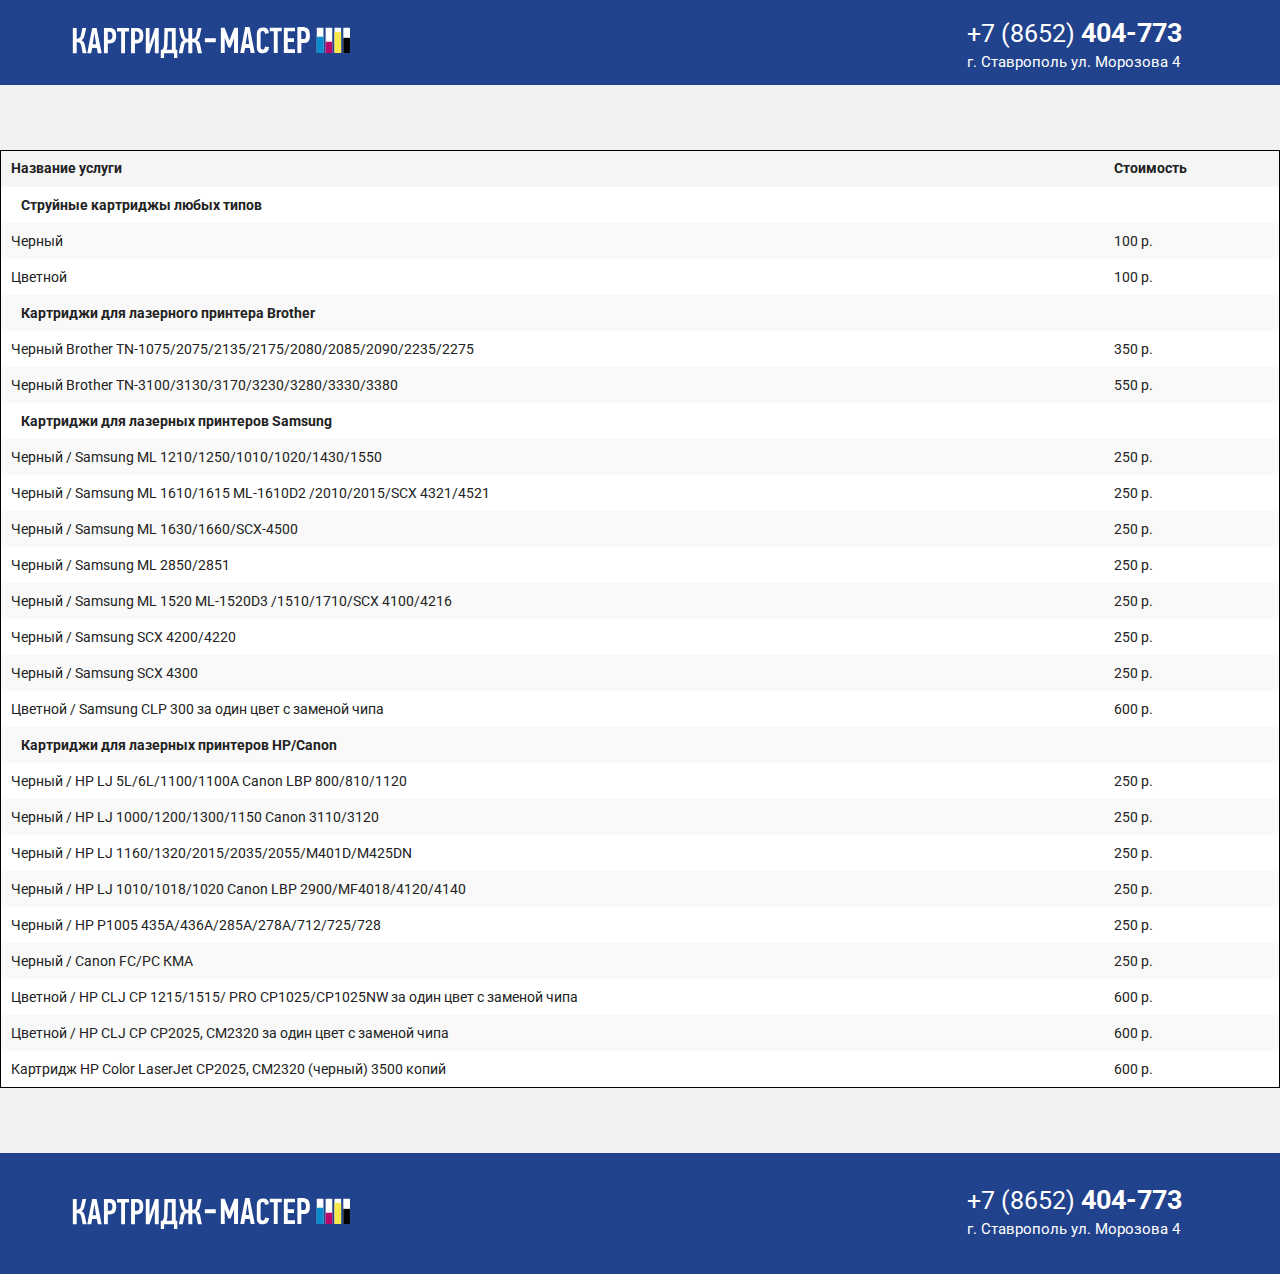
==== price.html @ 8245e564 "1. added price.html page" ====
<!doctype html>
<html lang="ru">
<head>
  <meta charset="UTF-8">
  <meta name="viewport" content="width=device-width, initial-scale=1.0">
  <title>Картридж-Мастер</title>
  <link rel="stylesheet" href="css/foundation.css"/>
  <link href='https://fonts.googleapis.com/css?family=Roboto:300,700,500,400&subset=latin,cyrillic' rel='stylesheet' type='text/css'>
  <link rel="stylesheet" href="css/less.css"/>

  <script src="js/vendor/modernizr.js"></script>
</head>
<body>
    <div class="header-wrapper">
      <div class="header">
        <a class="header__logo" href="/"></a>
        <div class="header__contacts">
          <a href="tel:+78652404773" class="header__contacts-phone">+7&nbsp;(8652)&nbsp;<span class="header__contacts-phone--b">404-773</span></a>
          <p class="header__contacts-address">г. Ставрополь ул. Морозова&nbsp;4</p>
        </div>
      </div>
    </div>
    <div class="price-table-wrapper">
        <table class="price-table">
            <thead class="price-table__header">
                <tr class="price-table__header-row">
                    <td class="price-table__header-cell">Название услуги</td>
                    <td class="price-table__header-cell">Стоимость</td>
                </tr>
            </thead>
            <tbody>
                <tr class="price-table__row price-table__category-row">
                    <td class="price-table__cell price-table__category-cell" colspan="2">Струйные картриджы любых типов</td>
                </tr>
                <tr class="price-table__row">
                    <td class="price-table__cell">Черный</td>
                    <td class="price-table__cell">100 р.</td>
                </tr>
                <tr class="price-table__row">
                    <td class="price-table__cell">Цветной</td>
                    <td class="price-table__cell">100 р.</td>
                </tr>
                <tr class="price-table__row price-table__category-row">
                    <td class="price-table__cell price-table__category-cell" colspan="2">Картриджи для лазерного принтера Brother</td>
                </tr>
                <tr class="price-table__row">
                    <td class="price-table__cell">Черный Brother TN-1075/2075/2135/<wbr>2175/2080/2085/<wbr>2090/2235/2275</td>
                    <td class="price-table__cell">350 р.</td>
                </tr>
                <tr class="price-table__row">
                    <td class="price-table__cell">Черный Brother TN-3100/3130/3170/<wbr>3230/3280/3330/<wbr>3380</td>
                    <td class="price-table__cell">550 р.</td>
                </tr>
                <tr class="price-table__row price-table__category-row">
                    <td class="price-table__cell price-table__category-cell" colspan="2">Картриджи для лазерных принтеров Samsung</td>
                </tr>
                <tr class="price-table__row">
                    <td class="price-table__cell">Черный / Samsung ML 1210/1250/1010/<wbr>1020/1430/1550</td>
                    <td class="price-table__cell">250 р.</td>
                </tr>
                <tr class="price-table__row">
                    <td class="price-table__cell">Черный / Samsung ML 1610/1615 ML-1610D2<wbr> /2010/2015/SCX<wbr> 4321/4521</td>
                    <td class="price-table__cell">250 р.</td>
                </tr>
                <tr class="price-table__row">
                    <td class="price-table__cell">Черный / Samsung ML 1630/1660/SCX-4500</td>
                    <td class="price-table__cell">250 р.</td>
                </tr>
                <tr class="price-table__row">
                    <td class="price-table__cell">Черный / Samsung ML 2850/2851</td>
                    <td class="price-table__cell">250 р.</td>
                </tr>
                <tr class="price-table__row">
                    <td class="price-table__cell">Черный / Samsung ML 1520 ML-1520D3 <wbr>/1510/1710/SCX<wbr> 4100/4216</td>
                    <td class="price-table__cell">250 р.</td>
                </tr>
                <tr class="price-table__row">
                    <td class="price-table__cell">Черный / Samsung SCX 4200/4220</td>
                    <td class="price-table__cell">250 р.</td>
                </tr>
                <tr class="price-table__row">
                    <td class="price-table__cell">Черный / Samsung SCX 4300</td>
                    <td class="price-table__cell">250 р.</td>
                </tr>
                <tr class="price-table__row">
                    <td class="price-table__cell">Цветной / Samsung CLP 300 за один цвет с заменой чипа</td>
                    <td class="price-table__cell">600 р.</td>
                </tr>
                <tr class="price-table__row price-table__category-row">
                    <td class="price-table__cell price-table__category-cell" colspan="2">Картриджи для лазерных принтеров HP/Canon</td>
                </tr>
                <tr class="price-table__row">
                    <td class="price-table__cell">Черный / HP LJ 5L/6L/1100/1100А<wbr> Canon LBP 800/810/1120</td>
                    <td class="price-table__cell">250 р.</td>
                </tr>
                <tr class="price-table__row">
                    <td class="price-table__cell">Черный / HP LJ 1000/1200/1300/1150<wbr> Canon 3110/3120</td>
                    <td class="price-table__cell">250 р.</td>
                </tr>
                <tr class="price-table__row">
                    <td class="price-table__cell">Черный / HP LJ 1160/1320/2015/<wbr>2035/2055/M401D/<wbr>M425DN</td>
                    <td class="price-table__cell">250 р.</td>
                </tr>
                <tr class="price-table__row">
                    <td class="price-table__cell">Черный / HP LJ 1010/1018/1020<wbr> Canon LBP 2900/MF4018/4120/4140</td>
                    <td class="price-table__cell">250 р.</td>
                </tr>
                <tr class="price-table__row">
                    <td class="price-table__cell">Черный / HP P1005 435A/436A/285A/<wbr>278A/712/725/<wbr>728</td>
                    <td class="price-table__cell">250 р.</td>
                </tr>
                <tr class="price-table__row">
                    <td class="price-table__cell">Черный / Canon FC/PC КМА</td>
                    <td class="price-table__cell">250 р.</td>
                </tr>
                <tr class="price-table__row">
                    <td class="price-table__cell">Цветной / НР CLJ CP 1215/1515/ PRO CP1025/CP1025NW за один цвет с заменой чипа</td>
                    <td class="price-table__cell">600 р.</td>
                </tr>
                <tr class="price-table__row">
                    <td class="price-table__cell">Цветной / НР CLJ CP CP2025, CM2320 за один цвет с заменой чипа</td>
                    <td class="price-table__cell">600 р.</td>
                </tr>
                <tr class="price-table__row">
                    <td class="price-table__cell">Картридж HP Color LaserJet CP2025, CM2320 (черный) 3500 копий</td>
                    <td class="price-table__cell">600 р.</td>
                </tr>
            </tbody>
        </table>
    </div>
    <div class="footer-wrapper">
        <div class="footer">
            <div class="footer__logo"></div>
            <div class="footer__contacts">
                <a href="tel:+78652404773" class="footer__contacts-phone">+7&nbsp;(8652)&nbsp;<span class="footer__contacts-phone--b">404-773</span></a>
                <p class="footer__contacts-address">г. Ставрополь ул. Морозова 4</p>
            </div>
        </div>
    </div>
</body>
</html>
---- css/less.css ----
.font-we-use {
  font-family: 'Roboto', 'Helvetica Neue', Helvetica, Arial, sans-serif;
}
body {
  font-family: 'Roboto', 'Helvetica Neue', Helvetica, Arial, sans-serif;
}
.inline {
  vertical-align: top;
  display: -moz-inline-stack;
  display: inline-block;
  zoom: 1;
  *display: inline;
}
.header-wrapper {
  background: #21428c;
}
.header {
  position: relative;
  max-width: 1280px;
  height: 85px;
  margin: 0 auto;
}
.header__logo {
  display: block;
  width: 280px;
  height: 85px;
  margin-left: 71px;
  background: url('../img/logo.svg') no-repeat center center;
}
.header__contacts {
  position: absolute;
  top: 20px;
  right: 98px;
  font-family: 'Roboto', 'Helvetica Neue', Helvetica, Arial, sans-serif;
  color: #ffffff;
}
.header__contacts-phone {
  margin: 0;
  font-size: 25px;
  line-height: 27px;
  text-decoration: none;
  color: #ffffff;
}
.header__contacts-phone--b {
  font-weight: bold;
  font-size: 27px;
  line-height: 25px;
}
.header__contacts-address {
  margin: 6px 0 0;
  font-size: 15px;
  line-height: 15px;
}
.price-wrapper {
  position: relative;
  height: 540px;
  background: url('../img/price_back.jpg') no-repeat center center;
  background-size: cover;
}
.price {
  position: relative;
  max-width: 1280px;
  margin: 0 auto;
  height: 100%;
}
.price-block {
  position: absolute;
  top: 0;
  bottom: 0;
  margin: auto;
  right: 102px;
  width: 440px;
  height: 400px;
  padding: 40px;
  background: #ffffff;
}
.price-block__header {
  margin: 0;
  font-size: 30px;
  line-height: 30px;
  font-family: 'Roboto', 'Helvetica Neue', Helvetica, Arial, sans-serif;
  font-style: normal;
  font-weight: normal;
}
.price-block__line {
  width: 344px;
  height: 2px;
  margin-top: 19px;
  /* Permalink - use to edit and share this gradient: http://colorzilla.com/gradient-editor/#00ffff+25,ff00ff+25,ff00ff+50,ffff00+50,ffff00+75,000000+75,000000+75 */
  background: #00ffff;
  /* Old browsers */
  background: -moz-linear-gradient(left, #00ffff 25%, #ff00ff 25%, #ff00ff 50%, #ffff00 50%, #ffff00 75%, #000000 75%, #000000 75%);
  /* FF3.6+ */
  background: -webkit-gradient(linear, left top, right top, color-stop(25%, #00ffff), color-stop(25%, #ff00ff), color-stop(50%, #ff00ff), color-stop(50%, #ffff00), color-stop(75%, #ffff00), color-stop(75%, #000000), color-stop(75%, #000000));
  /* Chrome,Safari4+ */
  background: -webkit-linear-gradient(left, #00ffff 25%, #ff00ff 25%, #ff00ff 50%, #ffff00 50%, #ffff00 75%, #000000 75%, #000000 75%);
  /* Chrome10+,Safari5.1+ */
  background: -o-linear-gradient(left, #00ffff 25%, #ff00ff 25%, #ff00ff 50%, #ffff00 50%, #ffff00 75%, #000000 75%, #000000 75%);
  /* Opera 11.10+ */
  background: -ms-linear-gradient(left, #00ffff 25%, #ff00ff 25%, #ff00ff 50%, #ffff00 50%, #ffff00 75%, #000000 75%, #000000 75%);
  /* IE10+ */
  background: linear-gradient(to right, #00ffff 25%, #ff00ff 25%, #ff00ff 50%, #ffff00 50%, #ffff00 75%, #000000 75%, #000000 75%);
  /* W3C */
  filter: progid:DXImageTransform.Microsoft.gradient(startColorstr='#00ffff', endColorstr='#000000', GradientType=1);
  /* IE6-9 */
}
.price-block__text {
  display: block;
  margin: 28px 0 0;
  font-size: 18px;
  line-height: 23px;
  font-family: 'Roboto', 'Helvetica Neue', Helvetica, Arial, sans-serif;
}
.price-block__text--b {
  font-weight: bold;
}
.price-block__btn {
  display: block;
  margin: 35px auto 0;
  width: 287px;
  height: 56px;
  background: #21428c;
  box-sizing: border-box;
  color: #ffffff;
  font-size: 19px;
  line-height: 19px;
  padding: 19px 0 20px;
  text-align: center;
  text-decoration: none;
}
.brands-wrapper {
  background: #21428c;
}
.brands {
  max-width: 925px;
  min-height: 205px;
  margin: 0 auto;
  padding: 44px 0;
  text-align: center;
}
.brands__item {
  vertical-align: top;
  display: -moz-inline-stack;
  display: inline-block;
  zoom: 1;
  *display: inline;
  height: 40px;
  margin-top: 16px;
  background: url('../img/printer_logos.svg') no-repeat;
}
.brands__item-hp {
  width: 40px;
  background-position: 0 0;
}
.brands__item-canon {
  width: 110px;
  background-position: -60px 0;
}
.brands__item-brother {
  width: 100px;
  background-position: -180px 0;
}
.brands__item-epson {
  width: 105px;
  background-position: -295px 0;
}
.brands__item-xerox {
  width: 125px;
  background-position: -415px 0;
}
.brands__item-samsung {
  width: 125px;
  background-position: -555px 0;
}
.brands__item-kyocera {
  width: 125px;
  background-position: -695px 0;
}
.brands__item-oki {
  width: 80px;
  background-position: -835px 0;
}
.brands__item-konica {
  width: 175px;
  background-position: 0 -65px;
}
.brands__item-sharp {
  width: 110px;
  background-position: -180px -65px;
}
.brands__item-lexmark {
  width: 125px;
  background-position: -300px -65px;
}
.brands__item-panasonic {
  width: 135px;
  background-position: -435px -65px;
}
.brands__item-ricoh {
  width: 110px;
  background-position: -580px -65px;
}
.brands__item-mimaki {
  width: 110px;
  background-position: -695px -65px;
}
.brands__item-toshiba {
  width: 120px;
  background-position: -810px -65px;
}
.advantages {
  padding: 75px 0;
  min-height: 100px;
  background: #fdfef8;
  font-family: 'Roboto', 'Helvetica Neue', Helvetica, Arial, sans-serif;
}
.advantages__header {
  font-family: 'Roboto', 'Helvetica Neue', Helvetica, Arial, sans-serif;
  position: relative;
  width: 215px;
  height: 53px;
  margin: 0 auto;
  font-size: 30px;
  line-height: 30px;
  font-style: normal;
  font-weight: normal;
}
.advantages__header:after {
  position: absolute;
  content: "";
  display: block;
  top: 51px;
  left: 0px;
  right: 0px;
  margin: 0 auto;
  width: 71px;
  height: 2px;
  background: #21428c;
}
.advantages__container {
  max-width: 1280px;
  padding-top: 47px;
  margin: 0 auto;
  text-align: center;
}
.advantages__item {
  vertical-align: top;
  display: -moz-inline-stack;
  display: inline-block;
  zoom: 1;
  *display: inline;
  width: 351px;
  height: 275px;
  margin: 0 35px;
}
.advantages__item-header {
  display: block;
  margin: 32px 0 0;
  font-weight: 300;
  font-size: 25px;
  line-height: 25px;
  text-align: center;
  font-family: 'Roboto', 'Helvetica Neue', Helvetica, Arial, sans-serif;
}
.advantages__item-text {
  display: block;
  margin: 12px 0 0;
  font-weight: 300;
  font-size: 17px;
  line-height: 20px;
  text-align: center;
  font-family: 'Roboto', 'Helvetica Neue', Helvetica, Arial, sans-serif;
}
.advantages__item-icon {
  width: 120px;
  height: 120px;
  margin: 0 auto;
}
.advantages__item-icon-1 {
  background: url('../img/icons/01.svg') no-repeat;
}
.advantages__item-icon-2 {
  background: url('../img/icons/02.svg') no-repeat;
}
.advantages__item-icon-3 {
  background: url('../img/icons/03.svg') no-repeat;
}
.advantages__item-icon-4 {
  background: url('../img/icons/04.svg') no-repeat;
}
.advantages__item-icon-5 {
  background: url('../img/icons/05.svg') no-repeat;
}
.advantages__item-icon-6 {
  background: url('../img/icons/06.svg') no-repeat;
}
.request-wrapper {
  min-height: 455px;
  padding: 65px 0;
  background: #f2f2f2;
}
.request {
  width: 351px;
  margin: 0 auto;
}
.request__header {
  margin: 0 0 37px 0;
  font-size: 30px;
  line-height: 30px;
  text-align: center;
  font-family: 'Roboto', 'Helvetica Neue', Helvetica, Arial, sans-serif;
  font-style: normal;
  font-weight: normal;
}
.request-form__input {
  width: 351px;
  height: 58px;
  padding: 22px 24px;
  border: 1px solid #21428c;
  font-weight: 300;
  font-size: 18px;
  line-height: 22px;
  font-family: 'Roboto', 'Helvetica Neue', Helvetica, Arial, sans-serif;
  outline-style: none;
  -webkit-border-radius: 0;
  -moz-border-radius: 0;
  border-radius: 0;
}
.request-form__input-tel {
  margin-top: 19px;
}
.request-form__name.error > .request-form__input {
  border: 1px solid #f04124;
}
.request-form__tel.error > .request-form__input {
  border: 1px solid #f04124;
}
.request-form__btn {
  display: block;
  margin: 35px auto 0;
  width: 351px;
  height: 56px;
  background: #21428c;
  box-sizing: border-box;
  color: #ffffff;
  font-size: 19px;
  line-height: 19px;
  padding: 19px 0 20px;
  text-align: center;
  text-decoration: none;
}
.request__line {
  height: 2px;
  /* Permalink - use to edit and share this gradient: http://colorzilla.com/gradient-editor/#00ffff+25,ff00ff+25,ff00ff+50,ffff00+50,ffff00+75,000000+75,000000+75 */
  background: #00ffff;
  /* Old browsers */
  background: -moz-linear-gradient(left, #00ffff 25%, #ff00ff 25%, #ff00ff 50%, #ffff00 50%, #ffff00 75%, #000000 75%, #000000 75%);
  /* FF3.6+ */
  background: -webkit-gradient(linear, left top, right top, color-stop(25%, #00ffff), color-stop(25%, #ff00ff), color-stop(50%, #ff00ff), color-stop(50%, #ffff00), color-stop(75%, #ffff00), color-stop(75%, #000000), color-stop(75%, #000000));
  /* Chrome,Safari4+ */
  background: -webkit-linear-gradient(left, #00ffff 25%, #ff00ff 25%, #ff00ff 50%, #ffff00 50%, #ffff00 75%, #000000 75%, #000000 75%);
  /* Chrome10+,Safari5.1+ */
  background: -o-linear-gradient(left, #00ffff 25%, #ff00ff 25%, #ff00ff 50%, #ffff00 50%, #ffff00 75%, #000000 75%, #000000 75%);
  /* Opera 11.10+ */
  background: -ms-linear-gradient(left, #00ffff 25%, #ff00ff 25%, #ff00ff 50%, #ffff00 50%, #ffff00 75%, #000000 75%, #000000 75%);
  /* IE10+ */
  background: linear-gradient(to right, #00ffff 25%, #ff00ff 25%, #ff00ff 50%, #ffff00 50%, #ffff00 75%, #000000 75%, #000000 75%);
  /* W3C */
  filter: progid:DXImageTransform.Microsoft.gradient(startColorstr='#00ffff', endColorstr='#000000', GradientType=1);
  /* IE6-9 */
}
.map {
  height: 400px;
}
.footer-wrapper {
  background: #21428c;
}
.footer {
  position: relative;
  max-width: 1280px;
  height: 121px;
  margin: 0 auto;
}
.footer__logo {
  width: 280px;
  height: 121px;
  margin-left: 71px;
  background: url('../img/logo.svg') no-repeat center center;
}
.footer__contacts {
  position: absolute;
  top: 34px;
  right: 98px;
  font-family: 'Roboto', sans-serif;
  color: #ffffff;
}
.footer__contacts-phone {
  margin: 0;
  font-size: 25px;
  line-height: 27px;
  text-decoration: none;
  color: #ffffff;
}
.footer__contacts-phone--b {
  font-weight: bold;
  font-size: 27px;
  line-height: 25px;
}
.footer__contacts-address {
  margin: 6px 0 0;
  font-size: 15px;
  line-height: 15px;
}
@media screen and (min-width: 780px) and (max-width: 1000px) {
  .advantages__item {
    width: 275px;
    margin: 0 25px;
  }
}
@media screen and (min-width: 621px) and (max-width: 780px) {
  .header {
    max-width: 780px;
    min-width: 621px;
  }
  .header__logo {
    vertical-align: top;
    display: -moz-inline-stack;
    display: inline-block;
    zoom: 1;
    *display: inline;
    margin-left: 34px;
  }
  .header__contacts {
    right: 66px;
  }
  .footer {
    max-width: 780px;
    min-width: 621px;
  }
  .footer__logo {
    vertical-align: top;
    display: -moz-inline-stack;
    display: inline-block;
    zoom: 1;
    *display: inline;
    margin-left: 34px;
  }
  .footer__contacts {
    right: 66px;
  }
  .price-wrapper {
    height: 410px;
  }
  .price-block {
    position: absolute;
    top: 0;
    bottom: 0;
    margin: auto;
    right: 60px;
    width: 364px;
    height: 356px;
    padding: 25px;
  }
  .price-block__header {
    font-size: 29px;
    line-height: 29px;
  }
  .price-block__line {
    width: 311px;
  }
  .price-block__text {
    font-size: 17px;
    font-weight: 300;
  }
  .price-block__btn {
    width: 259px;
    margin: 25px auto 0;
  }
  .brands {
    padding: 44px 20px;
  }
  .brands__item {
    margin-top: 5px;
  }
  .advantages__item {
    width: 275px;
    margin: 0 15px;
  }
  .advantages__item-header {
    margin: 12px 0 0;
  }
}
@media screen and (min-width: 480px) and (max-width: 620px) {
  .header {
    max-width: 620px;
    min-width: 480px;
    height: auto;
  }
  .header__logo {
    display: block;
    margin: 0 auto;
  }
  .header__contacts {
    display: block;
    position: static;
    height: 85px;
    margin: 0 auto;
    background: #000;
  }
  .header__contacts-phone {
    display: block;
    position: absolute;
    top: 115px;
    right: 35px;
    font-size: 25px;
    line-height: 27px;
  }
  .header__contacts-phone--b {
    font-weight: bold;
    font-size: 27px;
    line-height: 25px;
  }
  .header__contacts-address {
    display: block;
    position: absolute;
    top: 105px;
    left: 25px;
    width: 175px;
    margin: 0;
    font-size: 22px;
    line-height: 22px;
    font-weight: 300;
  }
  .footer {
    max-width: 620px;
    min-width: 480px;
    height: auto;
  }
  .footer__logo {
    display: block;
    margin: 0 auto;
    height: 98px;
  }
  .footer__contacts {
    display: block;
    position: static;
    height: 132px;
    margin: 0 auto;
    background: #000;
  }
  .footer__contacts-phone {
    display: block;
    padding-top: 32px;
    text-align: center;
    font-size: 38px;
    line-height: 38px;
  }
  .footer__contacts-phone--b {
    font-weight: bold;
    font-size: 38px;
    line-height: 38px;
  }
  .footer__contacts-address {
    display: block;
    width: auto;
    margin: 12px 0 0;
    text-align: center;
    font-size: 22px;
    line-height: 22px;
    font-weight: 300;
  }
  .price-wrapper {
    height: 410px;
  }
  .price-block {
    position: absolute;
    top: 0;
    bottom: 0;
    margin: auto;
    right: 60px;
    width: 364px;
    height: 356px;
    padding: 25px;
  }
  .price-block__header {
    font-size: 29px;
    line-height: 29px;
  }
  .price-block__line {
    width: 311px;
  }
  .price-block__text {
    font-size: 17px;
    font-weight: 300;
  }
  .price-block__btn {
    width: 259px;
    margin: 25px auto 0;
  }
  .brands {
    padding: 44px 20px;
  }
  .brands__item {
    margin-top: 5px;
  }
  .advantages {
    padding: 44px 0;
  }
  .advantages__item {
    width: 275px;
    margin: 0 15px;
  }
  .advantages__item-header {
    margin: 12px 0 0;
  }
  .request-wrapper {
    padding: 44px 0;
  }
}
@media screen and (max-width: 480px) {
  .header {
    min-width: 320px;
    height: auto;
  }
  .header__logo {
    display: block;
    margin: 0 auto;
  }
  .header__contacts {
    display: block;
    position: static;
    min-width: 320px;
    max-width: 480px;
    height: 85px;
    margin: 0 auto;
    background: #000;
  }
  .header__contacts-phone {
    display: block;
    position: absolute;
    top: 115px;
    right: 25px;
    font-size: 20px;
    line-height: 22px;
  }
  .header__contacts-phone--b {
    font-weight: bold;
    font-size: 22px;
    line-height: 20px;
  }
  .header__contacts-address {
    display: block;
    position: absolute;
    top: 110px;
    left: 25px;
    width: 130px;
    margin: 0;
    font-size: 17px;
    line-height: 17px;
    font-weight: 300;
  }
  .footer {
    min-width: 320px;
    height: auto;
  }
  .footer__logo {
    display: block;
    margin: 0 auto;
    height: 98px;
  }
  .footer__contacts {
    display: block;
    position: static;
    height: 132px;
    margin: 0 auto;
    background: #000;
  }
  .footer__contacts-phone {
    display: block;
    padding-top: 32px;
    text-align: center;
    font-size: 38px;
    line-height: 38px;
  }
  .footer__contacts-phone--b {
    font-weight: bold;
    font-size: 38px;
    line-height: 38px;
  }
  .footer__contacts-address {
    display: block;
    width: auto;
    margin: 12px 0 0;
    text-align: center;
    font-size: 22px;
    line-height: 22px;
    font-weight: 300;
  }
  .price-wrapper {
    height: auto;
  }
  .price {
    padding: 25px 0;
  }
  .price-block {
    position: static;
    width: auto;
    max-width: 364px;
    min-width: 320px;
    height: auto;
    min-height: 356px;
    padding: 0 0 25px 0;
    margin: 0 auto;
  }
  .price-block__header {
    padding: 25px;
    font-size: 29px;
    line-height: 29px;
  }
  .price-block__line {
    width: auto;
    max-width: 480px;
    min-width: 320px;
    margin: 0;
  }
  .price-block__text {
    padding: 25px 25px 0;
    margin: 0;
    font-size: 17px;
    font-weight: 300;
  }
  .price-block__btn {
    width: auto;
    max-width: 259px;
    margin: 25px auto 0;
  }
  .brands {
    padding: 44px 20px;
  }
  .brands__item {
    margin-top: 5px;
  }
  .advantages__item {
    width: auto;
    max-width: 370px;
    min-width: 320px;
    height: auto;
    min-height: 275px;
    margin: 15px 0 0;
  }
  .advantages__item-header {
    margin: 0;
  }
  .advantages__item-text {
    margin-top: 28px;
  }
  .request {
    width: auto;
    max-width: 351px;
    min-width: 320px;
  }
  .request-form__input {
    display: block;
    width: 100%;
    max-width: 351px;
    min-width: 320px;
    margin: 0 auto;
  }
  .request-form__input-tel {
    margin-top: 19px;
  }
  .request-form__btn {
    width: auto;
    max-width: 351px;
    min-width: 320px;
  }
}
@media screen and (max-width: 360px) {
  .header {
    min-width: 320px;
    height: auto;
  }
  .header__logo {
    display: block;
    margin: 0 auto;
  }
  .header__contacts {
    display: block;
    position: static;
    min-width: 320px;
    max-width: 480px;
    height: 85px;
    margin: 0 auto;
    background: #000;
  }
  .header__contacts-phone {
    display: block;
    position: absolute;
    top: 117px;
    right: 15px;
    font-size: 17px;
    line-height: 19px;
  }
  .header__contacts-phone--b {
    font-weight: bold;
    font-size: 19px;
    line-height: 17px;
  }
  .header__contacts-address {
    display: block;
    position: absolute;
    top: 112px;
    left: 15px;
    width: 130px;
    margin: 0;
    font-size: 14px;
    line-height: 14px;
    font-weight: 300;
  }
  .footer {
    min-width: 320px;
    height: auto;
  }
  .footer__logo {
    display: block;
    margin: 0 auto;
    height: 98px;
  }
  .footer__contacts {
    display: block;
    position: static;
    height: 132px;
    margin: 0 auto;
    background: #000;
  }
  .footer__contacts-phone {
    display: block;
    padding-top: 32px;
    text-align: center;
    font-size: 36px;
    line-height: 36px;
  }
  .footer__contacts-phone--b {
    font-weight: bold;
    font-size: 36px;
    line-height: 36px;
  }
  .footer__contacts-address {
    display: block;
    width: auto;
    margin: 12px 0 0;
    text-align: center;
    font-size: 22px;
    line-height: 22px;
    font-weight: 300;
  }
}
/**
*** price page styles
**/
.price-table-wrapper {
  background: #f2f2f2;
  padding: 65px 0;
}
.price-table {
  max-width: 1280px;
  width: 100%;
  margin: 0 auto;
  font-family: 'Roboto', 'Helvetica Neue', Helvetica, Arial, sans-serif;
  border-collapse: collapse;
  border: 1px solid #000;
}
.price-table__category-row {
  font-weight: bold;
}
.price-table__category-cell {
  padding-left: 20px;
}
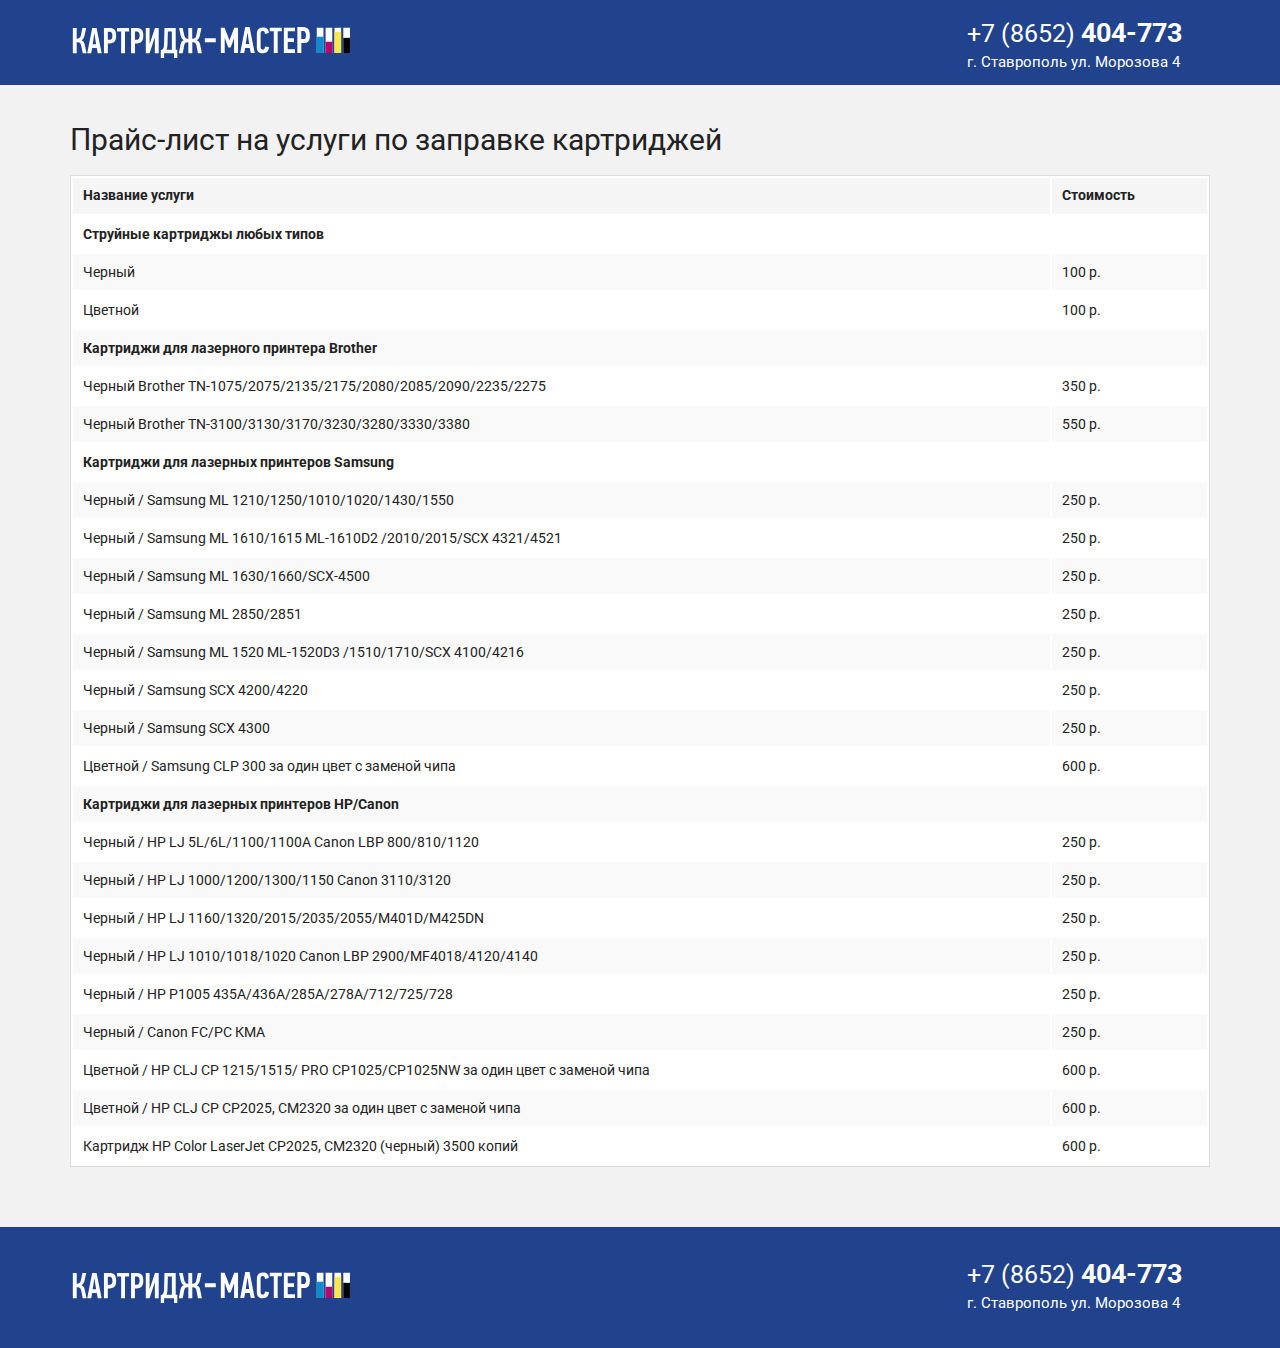
==== commit ad0df50e: "1. metrika for price page 2. updated and new microdata 3. new html for main page 4. formspree.io int" ====
--- a/price.html
+++ b/price.html
@@ -11,6 +11,36 @@
   <script src="js/vendor/modernizr.js"></script>
 </head>
 <body>
+
+    <!-- Yandex.Metrika counter -->
+    <script type="text/javascript">
+        (function (d, w, c) {
+            (w[c] = w[c] || []).push(function() {
+                try {
+                    w.yaCounter33516113 = new Ya.Metrika({
+                        id:33516113,
+                        clickmap:true,
+                        trackLinks:true,
+                        accurateTrackBounce:true
+                    });
+                } catch(e) { }
+            });
+
+            var n = d.getElementsByTagName("script")[0],
+                    s = d.createElement("script"),
+                    f = function () { n.parentNode.insertBefore(s, n); };
+            s.type = "text/javascript";
+            s.async = true;
+            s.src = "https://mc.yandex.ru/metrika/watch.js";
+
+            if (w.opera == "[object Opera]") {
+                d.addEventListener("DOMContentLoaded", f, false);
+            } else { f(); }
+        })(document, window, "yandex_metrika_callbacks");
+    </script>
+    <noscript><div><img src="https://mc.yandex.ru/watch/33516113" style="position:absolute; left:-9999px;" alt="" /></div></noscript>
+    <!-- /Yandex.Metrika counter -->
+
     <div class="header-wrapper">
       <div class="header">
         <a class="header__logo" href="/"></a>
@@ -21,14 +51,16 @@
       </div>
     </div>
     <div class="price-table-wrapper">
-        <table class="price-table">
-            <thead class="price-table__header">
+        <div class="price-table-inner-wrapper ">
+            <h1 class="price-table__header">Прайс-лист на&nbsp;услуги по&nbsp;заправке картриджей</h1>
+            <table class="price-table">
+                <thead class="price-table__header">
                 <tr class="price-table__header-row">
                     <td class="price-table__header-cell">Название услуги</td>
                     <td class="price-table__header-cell">Стоимость</td>
                 </tr>
-            </thead>
-            <tbody>
+                </thead>
+                <tbody>
                 <tr class="price-table__row price-table__category-row">
                     <td class="price-table__cell price-table__category-cell" colspan="2">Струйные картриджы любых типов</td>
                 </tr>
@@ -125,8 +157,9 @@
                     <td class="price-table__cell">Картридж HP Color LaserJet CP2025, CM2320 (черный) 3500 копий</td>
                     <td class="price-table__cell">600 р.</td>
                 </tr>
-            </tbody>
-        </table>
+                </tbody>
+            </table>
+        </div>
     </div>
     <div class="footer-wrapper">
         <div class="footer">
--- a/css/less.css
+++ b/css/less.css
@@ -295,7 +295,7 @@
   background: url('../img/icons/06.svg') no-repeat;
 }
 .request-wrapper {
-  min-height: 455px;
+  min-height: 247px;
   padding: 65px 0;
   background: #f2f2f2;
 }
@@ -305,12 +305,24 @@
 }
 .request__header {
   margin: 0 0 37px 0;
+  padding: 0 10px;
   font-size: 30px;
   line-height: 30px;
   text-align: center;
   font-family: 'Roboto', 'Helvetica Neue', Helvetica, Arial, sans-serif;
   font-style: normal;
   font-weight: normal;
+}
+.request__text {
+  display: block;
+  margin: 10px auto 0;
+  padding: 0 10px;
+  font-size: 24px;
+  line-height: 26px;
+  text-align: center;
+  font-family: 'Roboto', 'Helvetica Neue', Helvetica, Arial, sans-serif;
+  font-style: normal;
+  font-weight: 300;
 }
 .request-form__input {
   width: 351px;
@@ -860,19 +872,40 @@
 **/
 .price-table-wrapper {
   background: #f2f2f2;
-  padding: 65px 0;
+  padding: 40px 0;
+}
+.price-table-inner-wrapper {
+  padding: 0 70px;
+  max-width: 1280px;
+  margin: 0 auto;
 }
 .price-table {
-  max-width: 1280px;
   width: 100%;
-  margin: 0 auto;
-  font-family: 'Roboto', 'Helvetica Neue', Helvetica, Arial, sans-serif;
-  border-collapse: collapse;
-  border: 1px solid #000;
+  font-family: 'Roboto', 'Helvetica Neue', Helvetica, Arial, sans-serif;
+  border: 1px solid #dddddd;
 }
 .price-table__category-row {
   font-weight: bold;
 }
-.price-table__category-cell {
-  padding-left: 20px;
-}
+.price-table__header {
+  margin: 0;
+  padding-bottom: 20px;
+  font-size: 30px;
+  line-height: 30px;
+  font-family: 'Roboto', 'Helvetica Neue', Helvetica, Arial, sans-serif;
+  font-style: normal;
+  font-weight: normal;
+}
+@media screen and (max-width: 780px) {
+  .price-table-wrapper {
+    padding: 20px 0;
+  }
+  .price-table-inner-wrapper {
+    padding: 0 20px;
+  }
+  .price-table__header {
+    font-size: 22px;
+    line-height: 22px;
+    padding-bottom: 12px;
+  }
+}
